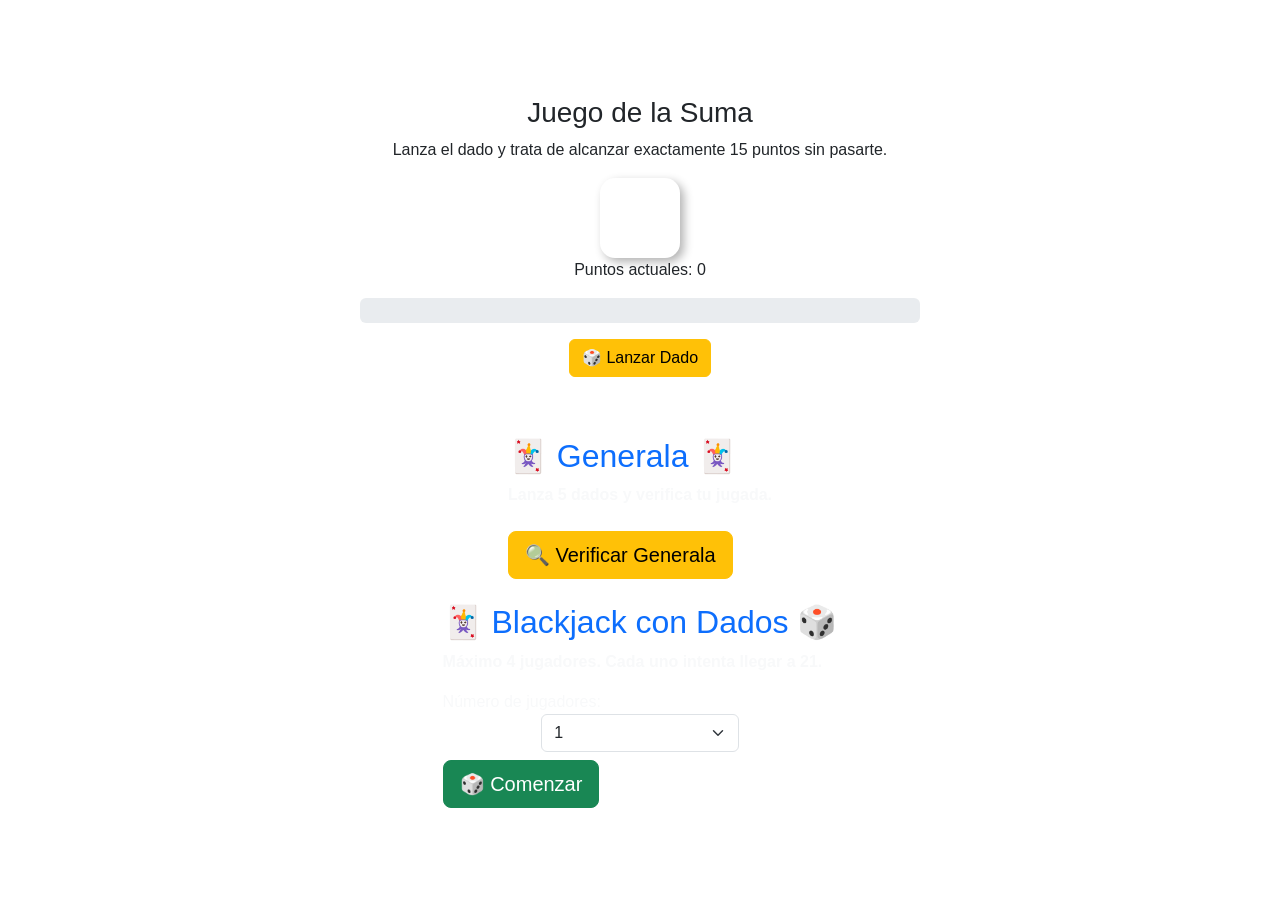
==== Proyecto/Ejemplo_juegos.html @ 762bd4bc "Ejemplos de juegos" ====
<!DOCTYPE html>
<html lang="es">
<head>
    <meta charset="UTF-8">
    <meta name="viewport" content="width=device-width, initial-scale=1.0">
    <title>Simulador de Dados</title>
    <link rel="stylesheet" href="https://cdn.jsdelivr.net/npm/bootstrap@5.3.3/dist/css/bootstrap.min.css">
    <style>
        body {
            background: url('https://media.istockphoto.com/id/108161789/es/foto/ruleta.jpg?s=1024x1024&w=is&k=20&c=hc-V1RGEbN0kM_X8bK9ggpJMwpx3lfYN8yPETcFNeGk=') no-repeat center center fixed; 
            background-size: cover;
            font-family: 'Arial', sans-serif;
            height: 100vh;
            display: flex;
            flex-direction: column;
            align-items: center;
            justify-content: center;
        }
        .sum-game {
            background: rgba(255, 255, 255, 0.9);
            padding: 20px;
            border-radius: 10px;
            text-align: center;
            width: 80%;
            max-width: 600px;
        }
        .progress {
            height: 25px;
            margin-top: 10px;
            transition: width 0.5s ease-in-out;
        }
        .dice-box {
            display: flex;
            justify-content: center;
            margin-top: 15px;
        }
        .dado {
            width: 80px;
            height: 80px;
            background-color: white;
            border-radius: 15px;
            display: grid;
            grid-template-columns: repeat(3, 1fr);
            grid-template-rows: repeat(3, 1fr);
            align-items: center;
            justify-items: center;
            box-shadow: 4px 4px 10px rgba(0, 0, 0, 0.3);
            font-size: 36px;
            font-weight: bold;
            padding: 10px;
        }
        .punto {
            width: 15px;
            height: 15px;
            background-color: black;
            border-radius: 50%;
            visibility: hidden;
        }
        .visible { visibility: visible; }

        /* Patrón de los dados */
        .cara-1 .punto:nth-child(5) { visibility: visible; }
        .cara-2 .punto:nth-child(1),
        .cara-2 .punto:nth-child(9) { visibility: visible; }
        .cara-3 .punto:nth-child(1),
        .cara-3 .punto:nth-child(5),
        .cara-3 .punto:nth-child(9) { visibility: visible; }
        .cara-4 .punto:nth-child(1),
        .cara-4 .punto:nth-child(3),
        .cara-4 .punto:nth-child(7),
        .cara-4 .punto:nth-child(9) { visibility: visible; }
        .cara-5 .punto:nth-child(1),
        .cara-5 .punto:nth-child(3),
        .cara-5 .punto:nth-child(5),
        .cara-5 .punto:nth-child(7),
        .cara-5 .punto:nth-child(9) { visibility: visible; }
        .cara-6 .punto:nth-child(1),
        .cara-6 .punto:nth-child(3),
        .cara-6 .punto:nth-child(4),
        .cara-6 .punto:nth-child(6),
        .cara-6 .punto:nth-child(7),
        .cara-6 .punto:nth-child(9) { visibility: visible; }

    </style>
</head>
<body>
    <div class="sum-game">
        <h3>Juego de la Suma</h3>
        <p>Lanza el dado y trata de alcanzar exactamente 15 puntos sin pasarte.</p>
        <div class="dice-box">
            <div id="dado-juego" class="dado">
                <div class="punto"></div><div class="punto"></div><div class="punto"></div>
                <div class="punto"></div><div class="punto"></div><div class="punto"></div>
                <div class="punto"></div><div class="punto"></div><div class="punto"></div>
            </div>
        </div>
        <p id="puntos-actuales">Puntos actuales: 0</p>
        <div class="progress">
            <div id="progress-bar" class="progress-bar bg-success" style="width: 0%;">0/15</div>
        </div>
        <button class="btn btn-warning mt-3" onclick="sumarPuntos()">🎲 Lanzar Dado</button>
        <p id="resultado-juego"></p>
    </div>
    <!-- Apartado debajo de los dados para Generala -->
<div class="mt-4">
    <h2 class="text-primary">🃏 Generala 🃏</h2>
    <p id="resultadoGenerala" class="fw-bold text-light">Lanza 5 dados y verifica tu jugada.</p>
    <button class="btn btn-warning btn-lg mt-2" onclick="verificarGenerala()">🔍 Verificar Generala</button>
</div>

<script>
    function verificarGenerala() {
        let dados = document.querySelectorAll(".dado");
        if (dados.length !== 5) {
            alert("⚠ Debes lanzar exactamente 5 dados para jugar Generala.");
            return;
        }

        let valores = [];
        dados.forEach(dado => {
            let puntosVisibles = Array.from(dado.querySelectorAll(".punto"))
                .filter(punto => punto.style.opacity === "1").length;
            valores.push(puntosVisibles);
        });

        valores.sort((a, b) => a - b);
        let resultado = "No hay combinación especial.";

        // Verificar combinaciones
        if (new Set(valores).size === 1) {
            resultado = "🎉 ¡Generala! (5 iguales)";
        } else if (valores.join('') === "12345" || valores.join('') === "23456") {
            resultado = "🃏 ¡Escalera!";
        } else if (valores[0] === valores[3] || valores[1] === valores[4]) {
            resultado = "🎲 ¡Poker! (4 iguales)";
        } else if ((valores[0] === valores[1] && valores[2] === valores[4]) || (valores[0] === valores[2] && valores[3] === valores[4])) {
            resultado = "🎭 ¡Full! (3 iguales + 2 iguales)";
        }

        document.getElementById("resultadoGenerala").textContent = resultado;
    }
</script>
    
    <script>
        let puntosJuego = 0;

        function sumarPuntos() {
            let dadoElemento = document.getElementById("dado-juego");
            let resultadoTexto = document.getElementById("resultado-juego");

            let valorDado = Math.floor(Math.random() * 6) + 1;

            // Quitar clases de cara previas y agregar la nueva
            dadoElemento.className = "dado cara-" + valorDado;

            puntosJuego += valorDado;

            document.getElementById("puntos-actuales").textContent = "Puntos actuales: " + puntosJuego;
            let porcentaje = (puntosJuego / 15) * 100;
            document.getElementById("progress-bar").style.width = Math.min(porcentaje, 100) + "%";
            document.getElementById("progress-bar").textContent = Math.min(puntosJuego, 15) + "/15";

            if (puntosJuego === 15) {
                resultadoTexto.innerHTML = "<strong class='text-success'>🎉 ¡Ganaste! Exactamente 15 puntos. 🎉</strong>";
            } else if (puntosJuego > 15) {
                resultadoTexto.innerHTML = "<strong class='text-danger'>😢 Te pasaste de 15 puntos. Inténtalo de nuevo.</strong>";
                setTimeout(resetJuego, 2000);
            }
        }

        function resetJuego() {
            puntosJuego = 0;
            document.getElementById("progress-bar").style.width = "0%";
            document.getElementById("progress-bar").textContent = "0/15";
            document.getElementById("puntos-actuales").textContent = "Puntos actuales: 0";
            document.getElementById("resultado-juego").innerHTML = "";
            document.getElementById("dado-juego").className = "dado";
        }
    </script>

    <!-- Apartado para Blackjack con Dados con hasta 4 jugadores -->
<div class="mt-4">
    <h2 class="text-primary">🃏 Blackjack con Dados 🎲</h2>
    <p id="resultadoBlackjack" class="fw-bold text-light">Máximo 4 jugadores. Cada uno intenta llegar a 21.</p>
    <label for="numJugadores" class="text-light">Número de jugadores:</label>
    <select id="numJugadores" class="form-select w-50 mx-auto">
        <option value="1">1</option>
        <option value="2">2</option>
        <option value="3">3</option>
        <option value="4">4</option>
    </select>
    <button class="btn btn-success btn-lg mt-2" onclick="iniciarBlackjack()">🎲 Comenzar</button>
    <div id="jugadores" class="mt-3"></div>
</div>

<script>
    let jugadores = [];
    let turnoActual = 0;
    
    function iniciarBlackjack() {
        let numJugadores = parseInt(document.getElementById("numJugadores").value);
        jugadores = [];
        turnoActual = 0;
        let jugadoresDiv = document.getElementById("jugadores");
        jugadoresDiv.innerHTML = "";
        
        for (let i = 0; i < numJugadores; i++) {
            jugadores.push({ nombre: `Jugador ${i + 1}`, puntaje: lanzarDado() + lanzarDado(), plantado: false });
            let jugadorDiv = document.createElement("div");
            jugadorDiv.id = `jugador-${i}`;
            jugadorDiv.innerHTML = `<p class='text-light'><strong>${jugadores[i].nombre}</strong>: <span id='puntaje-${i}'>${jugadores[i].puntaje}</span> puntos</p>
            <button class='btn btn-primary btn-sm' onclick='pedirDado(${i})'>➕ Pedir</button>
            <button class='btn btn-danger btn-sm' onclick='plantarse(${i})'>✋ Plantarse</button>`;
            jugadoresDiv.appendChild(jugadorDiv);
        }
    }
    
    function pedirDado(jugador) {
        if (jugadores[jugador].plantado) return;
        let nuevoDado = lanzarDado();
        jugadores[jugador].puntaje += nuevoDado;
        document.getElementById(`puntaje-${jugador}`).textContent = jugadores[jugador].puntaje;
        if (jugadores[jugador].puntaje > 21) {
            document.getElementById(`jugador-${jugador}`).innerHTML += " <span class='text-danger'>💥 Eliminado</span>";
            jugadores[jugador].plantado = true;
        }
    }
    
    function plantarse(jugador) {
        jugadores[jugador].plantado = true;
        document.getElementById(`jugador-${jugador}`).innerHTML += " <span class='text-success'>✔️ Plantado</span>";
    }
    
    function lanzarDado() {
        return Math.floor(Math.random() * 6) + 1;
    }
</script>
</body>
</html>
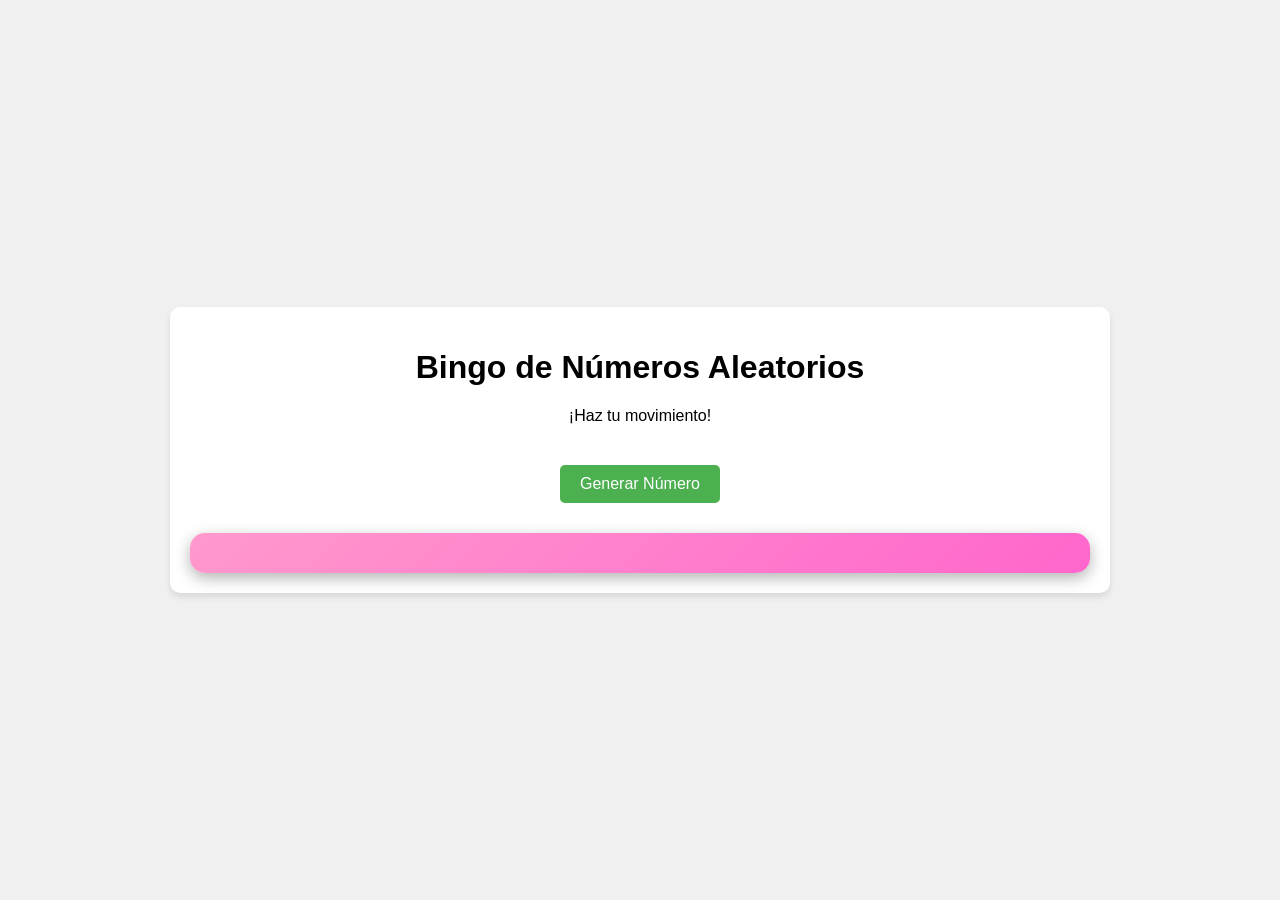
==== commit f3cbc6c8: "Ejemplos no hagas commit" ====
--- a/Proyecto/Ejemplo_juegos.html
+++ b/Proyecto/Ejemplo_juegos.html
@@ -3,237 +3,407 @@
 <head>
     <meta charset="UTF-8">
     <meta name="viewport" content="width=device-width, initial-scale=1.0">
-    <title>Simulador de Dados</title>
-    <link rel="stylesheet" href="https://cdn.jsdelivr.net/npm/bootstrap@5.3.3/dist/css/bootstrap.min.css">
+    <title>Bingo de Números Aleatorios</title>
     <style>
         body {
-            background: url('https://media.istockphoto.com/id/108161789/es/foto/ruleta.jpg?s=1024x1024&w=is&k=20&c=hc-V1RGEbN0kM_X8bK9ggpJMwpx3lfYN8yPETcFNeGk=') no-repeat center center fixed; 
-            background-size: cover;
-            font-family: 'Arial', sans-serif;
+            font-family: Arial, sans-serif;
+            background-color: #f0f0f0;
+            display: flex;
+            justify-content: center;
+            align-items: center;
             height: 100vh;
-            display: flex;
+            margin: 0;
             flex-direction: column;
-            align-items: center;
-            justify-content: center;
-        }
-        .sum-game {
-            background: rgba(255, 255, 255, 0.9);
+        }
+        .game-container {
+            text-align: center;
+            background-color: #fff;
             padding: 20px;
             border-radius: 10px;
-            text-align: center;
+            box-shadow: 0px 4px 6px rgba(0, 0, 0, 0.1);
             width: 80%;
-            max-width: 600px;
-        }
-        .progress {
-            height: 25px;
-            margin-top: 10px;
-            transition: width 0.5s ease-in-out;
-        }
-        .dice-box {
+            max-width: 900px;
+        }
+        .board {
+            display: grid;
+            grid-template-columns: repeat(4, 1fr);
+            grid-gap: 10px;
+            margin-top: 20px;
+            justify-items: center;
+        }
+        .cell {
+            width: 60px;
+            height: 60px;
             display: flex;
             justify-content: center;
-            margin-top: 15px;
-        }
+            align-items: center;
+            border: 2px solid #4CAF50;
+            border-radius: 10px;
+            cursor: pointer;
+            font-size: 18px;
+            background-color: #f9f9f9;
+            transition: background-color 0.3s ease;
+        }
+        .marked {
+            background-color: #4CAF50;
+            color: white;
+            pointer-events: none;
+        }
+        button {
+            padding: 10px 20px;
+            font-size: 16px;
+            cursor: pointer;
+            border: none;
+            border-radius: 5px;
+            background-color: #4CAF50;
+            color: white;
+            margin-top: 20px;
+        }
+        button:hover {
+            background-color: #45a049;
+        }
+        .player-board {
+            display: flex;
+            flex-wrap: wrap;
+            justify-content: space-around;
+            margin-top: 20px;
+            gap: 20px;
+            width: 100%;
+        }
+        .player {
+            border: 2px solid #4CAF50;
+            padding: 10px;
+            border-radius: 10px;
+            width: 45%;
+            text-align: center;
+            min-width: 250px;
+        }
+        .player-name {
+            font-weight: bold;
+            font-size: 18px;
+        }
+        #turn-indicator {
+            font-size: 20px;
+            margin-top: 20px;
+        }
+        
+        #resultado {
+            margin-top: 30px;
+            font-size: 40px;
+            font-weight: bold;
+            padding: 20px;
+            border-radius: 15px;
+            background: linear-gradient(135deg, #ff99cc, #ff66cc);
+            color: white;
+            box-shadow: 0 5px 15px rgba(0, 0, 0, 0.3);
+            text-transform: uppercase;
+            transition: all 0.3s ease;
+        }
+        .empate {
+            background: linear-gradient(135deg, #ffcc00, #ff9900);
+            color: black;
+        }
+        .victoria {
+            background: linear-gradient(135deg, #28a745, #218838);
+        }
+
         .dado {
-            width: 80px;
-            height: 80px;
+            width: 50px;
+            height: 50px;
+            display: inline-block;
             background-color: white;
-            border-radius: 15px;
-            display: grid;
-            grid-template-columns: repeat(3, 1fr);
-            grid-template-rows: repeat(3, 1fr);
-            align-items: center;
-            justify-items: center;
-            box-shadow: 4px 4px 10px rgba(0, 0, 0, 0.3);
-            font-size: 36px;
-            font-weight: bold;
-            padding: 10px;
-        }
-        .punto {
-            width: 15px;
-            height: 15px;
-            background-color: black;
+            border: 2px solid #4CAF50;
+            border-radius: 10px;
+            position: relative;
+            margin: 10px;
+            box-shadow: 0px 4px 6px rgba(0, 0, 0, 0.1);
+        }
+
+        .dado .punto {
+            width: 10px;
+            height: 10px;
+            background-color: #4CAF50;
             border-radius: 50%;
-            visibility: hidden;
-        }
-        .visible { visibility: visible; }
-
-        /* Patrón de los dados */
-        .cara-1 .punto:nth-child(5) { visibility: visible; }
-        .cara-2 .punto:nth-child(1),
-        .cara-2 .punto:nth-child(9) { visibility: visible; }
-        .cara-3 .punto:nth-child(1),
-        .cara-3 .punto:nth-child(5),
-        .cara-3 .punto:nth-child(9) { visibility: visible; }
-        .cara-4 .punto:nth-child(1),
-        .cara-4 .punto:nth-child(3),
-        .cara-4 .punto:nth-child(7),
-        .cara-4 .punto:nth-child(9) { visibility: visible; }
-        .cara-5 .punto:nth-child(1),
-        .cara-5 .punto:nth-child(3),
-        .cara-5 .punto:nth-child(5),
-        .cara-5 .punto:nth-child(7),
-        .cara-5 .punto:nth-child(9) { visibility: visible; }
-        .cara-6 .punto:nth-child(1),
-        .cara-6 .punto:nth-child(3),
-        .cara-6 .punto:nth-child(4),
-        .cara-6 .punto:nth-child(6),
-        .cara-6 .punto:nth-child(7),
-        .cara-6 .punto:nth-child(9) { visibility: visible; }
-
+            position: absolute;
+        }
+
+        .dado[data-num="1"] .punto {
+            top: 50%;
+            left: 50%;
+            transform: translate(-50%, -50%);
+        }
+
+        .dado[data-num="2"] .punto:nth-child(1) {
+            top: 20%;
+            left: 20%;
+        }
+        .dado[data-num="2"] .punto:nth-child(2) {
+            bottom: 20%;
+            right: 20%;
+        }
+
+        .dado[data-num="3"] .punto:nth-child(1) {
+            top: 20%;
+            left: 20%;
+        }
+        .dado[data-num="3"] .punto:nth-child(2) {
+            top: 50%;
+            left: 50%;
+            transform: translate(-50%, -50%);
+        }
+        .dado[data-num="3"] .punto:nth-child(3) {
+            bottom: 20%;
+            right: 20%;
+        }
+
+        .dado[data-num="4"] .punto:nth-child(1) {
+            top: 20%;
+            left: 20%;
+        }
+        .dado[data-num="4"] .punto:nth-child(2) {
+            top: 20%;
+            right: 20%;
+        }
+        .dado[data-num="4"] .punto:nth-child(3) {
+            bottom: 20%;
+            left: 20%;
+        }
+        .dado[data-num="4"] .punto:nth-child(4) {
+            bottom: 20%;
+            right: 20%;
+        }
+
+        .dado[data-num="5"] .punto:nth-child(1) {
+            top: 20%;
+            left: 20%;
+        }
+        .dado[data-num="5"] .punto:nth-child(2) {
+            top: 20%;
+            right: 20%;
+        }
+        .dado[data-num="5"] .punto:nth-child(3) {
+            bottom: 20%;
+            left: 20%;
+        }
+        .dado[data-num="5"] .punto:nth-child(4) {
+            bottom: 20%;
+            right: 20%;
+        }
+        .dado[data-num="5"] .punto:nth-child(5) {
+            top: 50%;
+            left: 50%;
+            transform: translate(-50%, -50%);
+        }
+
+        .dado[data-num="6"] .punto:nth-child(1) {
+            top: 20%;
+            left: 20%;
+        }
+        .dado[data-num="6"] .punto:nth-child(2) {
+            top: 20%;
+            right: 20%;
+        }
+        .dado[data-num="6"] .punto:nth-child(3) {
+            bottom: 20%;
+            left: 20%;
+        }
+        .dado[data-num="6"] .punto:nth-child(4) {
+            bottom: 20%;
+            right: 20%;
+        }
+        .dado[data-num="6"] .punto:nth-child(5) {
+            top: 50%;
+            left: 20%;
+            transform: translateY(-50%);
+        }
+        .dado[data-num="6"] .punto:nth-child(6) {
+            top: 50%;
+            right: 20%;
+            transform: translateY(-50%);
+        }
     </style>
 </head>
 <body>
-    <div class="sum-game">
-        <h3>Juego de la Suma</h3>
-        <p>Lanza el dado y trata de alcanzar exactamente 15 puntos sin pasarte.</p>
-        <div class="dice-box">
-            <div id="dado-juego" class="dado">
-                <div class="punto"></div><div class="punto"></div><div class="punto"></div>
-                <div class="punto"></div><div class="punto"></div><div class="punto"></div>
-                <div class="punto"></div><div class="punto"></div><div class="punto"></div>
-            </div>
-        </div>
-        <p id="puntos-actuales">Puntos actuales: 0</p>
-        <div class="progress">
-            <div id="progress-bar" class="progress-bar bg-success" style="width: 0%;">0/15</div>
-        </div>
-        <button class="btn btn-warning mt-3" onclick="sumarPuntos()">🎲 Lanzar Dado</button>
-        <p id="resultado-juego"></p>
-    </div>
-    <!-- Apartado debajo de los dados para Generala -->
-<div class="mt-4">
-    <h2 class="text-primary">🃏 Generala 🃏</h2>
-    <p id="resultadoGenerala" class="fw-bold text-light">Lanza 5 dados y verifica tu jugada.</p>
-    <button class="btn btn-warning btn-lg mt-2" onclick="verificarGenerala()">🔍 Verificar Generala</button>
-</div>
-
-<script>
-    function verificarGenerala() {
-        let dados = document.querySelectorAll(".dado");
-        if (dados.length !== 5) {
-            alert("⚠ Debes lanzar exactamente 5 dados para jugar Generala.");
-            return;
-        }
-
-        let valores = [];
-        dados.forEach(dado => {
-            let puntosVisibles = Array.from(dado.querySelectorAll(".punto"))
-                .filter(punto => punto.style.opacity === "1").length;
-            valores.push(puntosVisibles);
-        });
-
-        valores.sort((a, b) => a - b);
-        let resultado = "No hay combinación especial.";
-
-        // Verificar combinaciones
-        if (new Set(valores).size === 1) {
-            resultado = "🎉 ¡Generala! (5 iguales)";
-        } else if (valores.join('') === "12345" || valores.join('') === "23456") {
-            resultado = "🃏 ¡Escalera!";
-        } else if (valores[0] === valores[3] || valores[1] === valores[4]) {
-            resultado = "🎲 ¡Poker! (4 iguales)";
-        } else if ((valores[0] === valores[1] && valores[2] === valores[4]) || (valores[0] === valores[2] && valores[3] === valores[4])) {
-            resultado = "🎭 ¡Full! (3 iguales + 2 iguales)";
-        }
-
-        document.getElementById("resultadoGenerala").textContent = resultado;
-    }
-</script>
-    
-    <script>
-        let puntosJuego = 0;
-
-        function sumarPuntos() {
-            let dadoElemento = document.getElementById("dado-juego");
-            let resultadoTexto = document.getElementById("resultado-juego");
-
-            let valorDado = Math.floor(Math.random() * 6) + 1;
-
-            // Quitar clases de cara previas y agregar la nueva
-            dadoElemento.className = "dado cara-" + valorDado;
-
-            puntosJuego += valorDado;
-
-            document.getElementById("puntos-actuales").textContent = "Puntos actuales: " + puntosJuego;
-            let porcentaje = (puntosJuego / 15) * 100;
-            document.getElementById("progress-bar").style.width = Math.min(porcentaje, 100) + "%";
-            document.getElementById("progress-bar").textContent = Math.min(puntosJuego, 15) + "/15";
-
-            if (puntosJuego === 15) {
-                resultadoTexto.innerHTML = "<strong class='text-success'>🎉 ¡Ganaste! Exactamente 15 puntos. 🎉</strong>";
-            } else if (puntosJuego > 15) {
-                resultadoTexto.innerHTML = "<strong class='text-danger'>😢 Te pasaste de 15 puntos. Inténtalo de nuevo.</strong>";
-                setTimeout(resetJuego, 2000);
-            }
-        }
-
-        function resetJuego() {
-            puntosJuego = 0;
-            document.getElementById("progress-bar").style.width = "0%";
-            document.getElementById("progress-bar").textContent = "0/15";
-            document.getElementById("puntos-actuales").textContent = "Puntos actuales: 0";
-            document.getElementById("resultado-juego").innerHTML = "";
-            document.getElementById("dado-juego").className = "dado";
-        }
-    </script>
-
-    <!-- Apartado para Blackjack con Dados con hasta 4 jugadores -->
-<div class="mt-4">
-    <h2 class="text-primary">🃏 Blackjack con Dados 🎲</h2>
-    <p id="resultadoBlackjack" class="fw-bold text-light">Máximo 4 jugadores. Cada uno intenta llegar a 21.</p>
-    <label for="numJugadores" class="text-light">Número de jugadores:</label>
-    <select id="numJugadores" class="form-select w-50 mx-auto">
-        <option value="1">1</option>
-        <option value="2">2</option>
-        <option value="3">3</option>
-        <option value="4">4</option>
-    </select>
-    <button class="btn btn-success btn-lg mt-2" onclick="iniciarBlackjack()">🎲 Comenzar</button>
-    <div id="jugadores" class="mt-3"></div>
+
+<div class="game-container">
+    <h1>Bingo de Números Aleatorios</h1>
+    <p id="status">¡Haz tu movimiento!</p>
+    <div id="turn-indicator"></div>
+
+    <div id="player-boards" class="player-board"></div>
+
+    <button id="btn-generar-numero">Generar Número</button>
+    <button id="nuevo-juego" style="display: none;">Nuevo Juego</button>
+    <div id="resultado"></div>
+    <div id="dado-display"></div> <!-- Aquí se mostrarán los dados visuales -->
 </div>
 
 <script>
     let jugadores = [];
-    let turnoActual = 0;
-    
-    function iniciarBlackjack() {
-        let numJugadores = parseInt(document.getElementById("numJugadores").value);
-        jugadores = [];
-        turnoActual = 0;
-        let jugadoresDiv = document.getElementById("jugadores");
-        jugadoresDiv.innerHTML = "";
-        
-        for (let i = 0; i < numJugadores; i++) {
-            jugadores.push({ nombre: `Jugador ${i + 1}`, puntaje: lanzarDado() + lanzarDado(), plantado: false });
-            let jugadorDiv = document.createElement("div");
-            jugadorDiv.id = `jugador-${i}`;
-            jugadorDiv.innerHTML = `<p class='text-light'><strong>${jugadores[i].nombre}</strong>: <span id='puntaje-${i}'>${jugadores[i].puntaje}</span> puntos</p>
-            <button class='btn btn-primary btn-sm' onclick='pedirDado(${i})'>➕ Pedir</button>
-            <button class='btn btn-danger btn-sm' onclick='plantarse(${i})'>✋ Plantarse</button>`;
-            jugadoresDiv.appendChild(jugadorDiv);
-        }
-    }
-    
-    function pedirDado(jugador) {
-        if (jugadores[jugador].plantado) return;
-        let nuevoDado = lanzarDado();
-        jugadores[jugador].puntaje += nuevoDado;
-        document.getElementById(`puntaje-${jugador}`).textContent = jugadores[jugador].puntaje;
-        if (jugadores[jugador].puntaje > 21) {
-            document.getElementById(`jugador-${jugador}`).innerHTML += " <span class='text-danger'>💥 Eliminado</span>";
-            jugadores[jugador].plantado = true;
-        }
-    }
-    
-    function plantarse(jugador) {
-        jugadores[jugador].plantado = true;
-        document.getElementById(`jugador-${jugador}`).innerHTML += " <span class='text-success'>✔️ Plantado</span>";
-    }
-    
-    function lanzarDado() {
-        return Math.floor(Math.random() * 6) + 1;
-    }
+    let turnoJugador = 0;
+    let gameOver = false;
+    let intentosMaximos = 20;
+
+    // Generación del tablero de Bingo (números del 1 al 12)
+    function generarTablero() {
+        return Array.from({ length: 12 }, (_, i) => i + 1);
+    }
+
+    // Mostrar los tableros de todos los jugadores
+    function mostrarTableros() {
+        let playerBoardsHTML = '';
+        jugadores.forEach((jugador, index) => {
+            playerBoardsHTML += `
+                <div class="player">
+                    <p class="player-name">${jugador.nombre}</p>
+                    <div class="board" id="board-${index}">
+                        ${jugador.tablero.map(num => `
+                            <div class="cell" id="cell-${index}-${num}">${num}</div>
+                        `).join('')}
+                    </div>
+                    <p>Intentos restantes: <span id="intentos-${index}">${intentosMaximos - jugador.intentos}</span></p>
+                </div>
+            `;
+        });
+        document.getElementById('player-boards').innerHTML = playerBoardsHTML;
+    }
+
+    // Marcar el número en el tablero del jugador
+    function marcarNumero(num, jugadorIndex) {
+        const jugador = jugadores[jugadorIndex];
+        if (!jugador.numerosMarcados.includes(num) && jugador.tablero.includes(num)) {
+            jugador.numerosMarcados.push(num);
+            document.getElementById(`cell-${jugadorIndex}-${num}`).classList.add('marked');
+        }
+    }
+
+    // Función para generar números
+    function generarNumero() {
+        if (gameOver) return; // Si el juego terminó, no hacer nada
+
+        const jugador = jugadores[turnoJugador];
+
+        if (jugador.intentos >= intentosMaximos) {
+            document.getElementById('status').textContent = `${jugador.nombre} se ha quedado sin intentos. El juego termina.`;
+            gameOver = true;
+            mostrarGanador();
+            document.getElementById('nuevo-juego').style.display = 'inline-block';
+            return;
+        }
+
+        // Generamos dos números aleatorios entre 1 y 6
+        let num1 = Math.floor(Math.random() * 6) + 1;
+        let num2 = Math.floor(Math.random() * 6) + 1;
+
+        document.getElementById('status').textContent = `Números generados: ${num1} y ${num2}`;
+
+        // Calculamos la suma de los dos dados
+        let suma = num1 + num2;
+
+        // Si la casilla de la suma es 2 y está marcada, se marca la casilla 1
+        if (suma === 2 && jugador.numerosMarcados.includes(2)) {
+            if (!jugador.numerosMarcados.includes(1)) {
+                marcarNumero(1, turnoJugador);
+            }
+        } else if (!jugador.numerosMarcados.includes(suma)) {
+            marcarNumero(suma, turnoJugador);
+        }
+
+        // Mostrar los dados visualmente
+        mostrarDados(num1, num2);
+
+        // Incrementar intentos del jugador actual
+        jugadores[turnoJugador].intentos++;
+
+        // Actualizar la cantidad de intentos restantes
+        document.getElementById(`intentos-${turnoJugador}`).textContent = intentosMaximos - jugadores[turnoJugador].intentos;
+
+        // Cambiar de turno
+        siguienteJugador();
+    }
+
+    // Función para mostrar los dados visualmente
+    function mostrarDados(num1, num2) {
+        const dadoDisplay = document.getElementById('dado-display');
+        dadoDisplay.innerHTML = `
+            <div class="dado" data-num="${num1}">${crearPuntosDado(num1)}</div>
+            <div class="dado" data-num="${num2}">${crearPuntosDado(num2)}</div>
+        `;
+    }
+
+    // Crear los puntos para el dado según el número
+    function crearPuntosDado(num) {
+        let puntos = '';
+        for (let i = 0; i < num; i++) {
+            puntos += `<div class="punto"></div>`;
+        }
+        return puntos;
+    }
+
+    // Cambiar de turno
+    function siguienteJugador() {
+        turnoJugador = (turnoJugador + 1) % jugadores.length;
+        document.getElementById('turn-indicator').textContent = `Es el turno de ${jugadores[turnoJugador].nombre}`;
+    }
+
+    // Verificar el ganador
+    function mostrarGanador() {
+        let maxCasillasCompletadas = 0;
+        let ganadores = [];
+
+        jugadores.forEach((jugador) => {
+            if (jugador.numerosMarcados.length > maxCasillasCompletadas) {
+                maxCasillasCompletadas = jugador.numerosMarcados.length;
+                ganadores = [jugador.nombre]; // Nuevo ganador
+            } else if (jugador.numerosMarcados.length === maxCasillasCompletadas) {
+                ganadores.push(jugador.nombre); // Empate
+            }
+        });
+
+        const resultadoElement = document.getElementById('resultado');
+        if (ganadores.length > 1) {
+            resultadoElement.textContent = ` 🤝EMPATE LOS GANADORES SON 👌: ${ganadores.join(', ')}`;
+            resultadoElement.classList.add('empate');
+        } else {
+            resultadoElement.textContent = `${ganadores[0]} ES EL GANADOR DE LA PARTIDA `;
+            resultadoElement.classList.add('victoria');
+        }
+    }
+
+    // Iniciar un nuevo juego
+    function nuevoJuego() {
+        let cantidadJugadores = parseInt(prompt("¿Cuántos jugadores participan? (1-4 jugadores)"));
+        if (cantidadJugadores >= 1 && cantidadJugadores <= 4) {
+            jugadores = [];
+            let tableroComun = generarTablero();
+
+            for (let i = 0; i < cantidadJugadores; i++) {
+                const nombre = prompt(`Ingresa el nombre del jugador ${i + 1}`);
+                jugadores.push({
+                    nombre: nombre,
+                    tablero: [...tableroComun],
+                    numerosMarcados: [],
+                    intentos: 0,  // Iniciar con 0 intentos
+                });
+            }
+            gameOver = false;
+            turnoJugador = 0;
+            mostrarTableros();
+            document.getElementById('status').textContent = `Es el turno de ${jugadores[turnoJugador].nombre}`;
+            document.getElementById('nuevo-juego').style.display = 'none'; // Ocultar el botón al inicio
+            document.getElementById('resultado').textContent = ''; // Limpiar el resultado anterior
+            document.getElementById('resultado').classList.remove('empate', 'victoria');
+        } else {
+            alert('Por favor ingresa un número de jugadores válido.');
+        }
+    }
+
+    // Asignar eventos
+    document.getElementById('btn-generar-numero').addEventListener('click', generarNumero);
+    document.getElementById('nuevo-juego').addEventListener('click', nuevoJuego);
+
+    nuevoJuego();
 </script>
+
 </body>
 </html>
